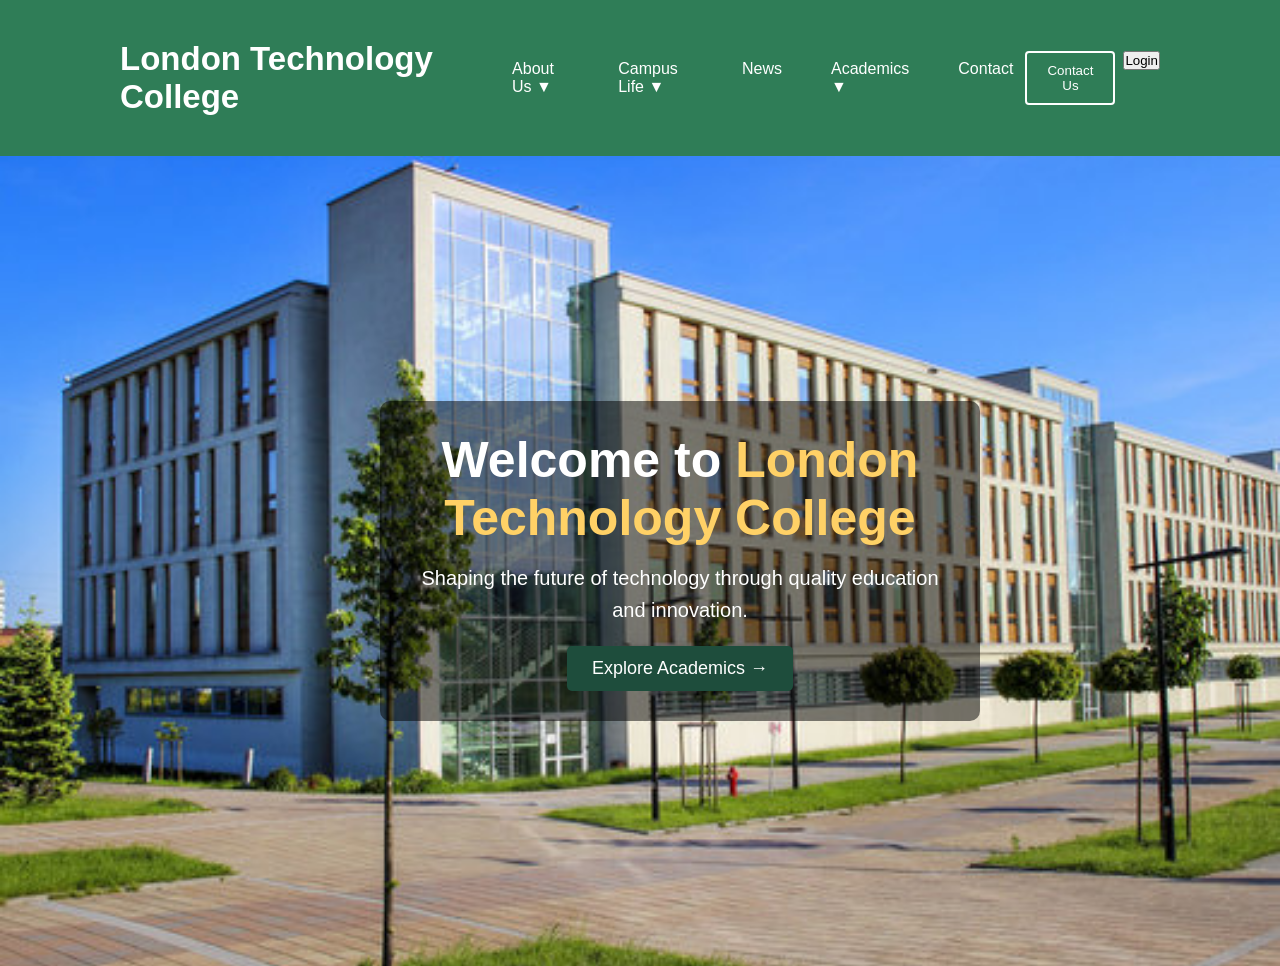
==== html/index.html @ 13e26b87 "change" ====
<!DOCTYPE html>
<html lang="en">
<head>
<meta charset="UTF-8">
<meta name="viewport" content="width=device-width, initial-scale=1.0">
<title>London Technology College</title>
<link rel="stylesheet" href="style.css">
</head>
<body>

<!-- NAVBAR -->
<header>
<div class="navbar">
  <div class="logo">
    <h2>London Technology College</h2>
  </div>

  <ul class="menu">
    <!-- About Us Dropdown -->
    <li class="dropdown">
      <a href="#">About Us ▼</a>
      <ul class="dropdown-menu">
        <li><a href="about.html">Our College</a></li>
        <li><a href="staff.html">Our Staff</a></li>
        <li><a href="mission.html">Mission</a></li>
      </ul>
    </li>

    <!-- Campus Life Dropdown -->
    <li class="dropdown">
      <a href="#">Campus Life ▼</a>
      <ul class="dropdown-menu">
        <li><a href="campus.html">Campus Overview</a></li>
        <li><a href="facilities.html">Facilities</a></li>
        <li><a href="clubs.html">Clubs & Activities</a></li>
      </ul>
    </li>

    <!-- News & Updates -->
    <li><a href="news.html">News</a></li>

    <!-- Academics / Admission -->
    <li class="dropdown">
      <a href="#">Academics ▼</a>
      <ul class="dropdown-menu">
        <li><a href="admission.html">Admission</a></li>
        <li><a href="programmes.html">Programmes</a></li>
        <li><a href="departments.html">Departments</a></li>
      </ul>
    </li>

    <!-- Contact -->
    <li><a href="contact.html">Contact</a></li>
  </ul>
  <div class="land-right-button">
      <a href="contact.html">
    <button class="contact-btn">Contact Us</button>
  </a>
        <a href="login.html">

      <button class="login-button">Login</button>
        </a>

  </div>


</div>
</header>

<!-- HERO SECTION -->
<section class="hero">
  <div class="hero-text">
    <h1>Welcome to <span>London Technology College</span></h1>
    <p>Shaping the future of technology through quality education and innovation.</p>
    <a href="admission.html" class="admission">Explore Academics →</a>
  </div>
</section>

</body>
</html>
---- html/style.css ----
*{
    margin:0;
    padding:0;
    box-sizing:border-box;
    font-family:Arial, Helvetica, sans-serif;
/* ---------- GLOBAL RESET ---------- */
:root{
       --bg: #0d1117;
    --surface: #161b22;
    --surface2: #1c2230;
    --border: rgba(255,255,255,0.08);
    --border-strong: rgba(255,255,255,0.15);
    --text: #e6edf3;
    --text-muted: #8b949e;
    --text-subtle: #484f58;
    --accent: #3b82f6;
    --accent-dim: rgba(59,130,246,0.12);
    --accent-dim2: rgba(59,130,246,0.2);
    --green: #3fb950;
    --green-dim: rgba(63,185,80,0.12);
    --red: #f85149;
    --red-dim: rgba(248,81,73,0.12);
    --amber: #d29922;
    --amber-dim: rgba(210,153,34,0.12);
    --purple: #a371f7;
    --purple-dim: rgba(163,113,247,0.12);
    --radius: 10px;
    --radius-sm: 6px;
    --sidebar-w: 240px;
    --header-h: 56px;
    --font: 'Segoe UI', system-ui, -apple-system, sans-serif;
    --font-mono: 'Cascadia Code', 'Fira Code', monospace;
}
* {
    margin: 0;
    padding: 0;
    box-sizing: border-box;
    font-family: Arial, Helvetica, sans-serif;
}

body{
    background:#f5f5f5;
}

/* ---------- HEADER / NAVBAR ---------- */
header{
    background:#2f7d57;
    padding:20px 60px;
}

.navbar{
    display:flex;
    align-items:center;
    justify-content:space-between;
}

.logo{
    color:white;
    font-size:22px;
    font-weight:bold;
}

.menu{
    display:flex;
    list-style:none;
    gap:30px;
}

.menu a{
    color:white;
    text-decoration:none;
    font-size:16px;
}

.menu a:hover{
    text-decoration:underline;
}

.contact-btn{
    padding:10px 20px;
    background:transparent;
    border:2px solid white;
    color:white;
    cursor:pointer;
    border-radius:4px;
}

/* ---------- HERO SECTION WITH BACKGROUND IMAGE ---------- */
.hero{
    height:90vh;
    display:flex;
    align-items:center;
    padding-left:80px;

    background-image:url("uni.jpg");
    background-size:cover;
    background-position:center;
    background-repeat:no-repeat;

    color:white;
}

.hero-text{
    max-width:600px;
    background:rgba(0,0,0,0.5);
    padding:30px;
    border-radius:10px;
}

.hero-text h1{
    font-size:60px;
}

.hero-text span{
    color:#ffd166;
}

.hero-text p{
    margin-top:15px;
    font-size:20px;
    line-height:1.6;
}

/* ---------- BUTTONS ---------- */
.buttons{
    margin-top:30px;
    display:flex;
    gap:20px;
}

.admission{
    padding:12px 25px;
    background:#1e4d3c;
    color:white;
    text-decoration:none;
    border-radius:5px;
    font-size:18px;
}

.academic-link{
    color:white;
    text-decoration:none;
    font-weight:bold;
    font-size:18px;
}

/* ---------- PROGRAMMES PAGE ---------- */
.programmes{
    display:flex;
    flex-wrap:wrap;
    justify-content:center;
    padding:40px;
    gap:25px;
}

.card{
    background:white;
    width:260px;
    padding:20px;
    border-radius:8px;
    box-shadow:0 2px 8px rgba(0,0,0,0.1);
    text-align:center;
}

.card h2{
    color:#0b3c6f;
    margin-bottom:10px;
    font-size:22px;
}

.card p{
    color:#555;
    margin-bottom:15px;
    font-size:16px;
}

.card a{
    display:inline-block;
    margin-top:10px;
    background:#0b3c6f;
    color:white;
    padding:10px 15px;
    text-decoration:none;
    border-radius:5px;
    font-size:16px;
}

.card a:hover{
    background:#145ea8;
}

/* ---------- REGISTER INTEREST FORM ---------- */
.interest{
    padding:40px;
    text-align:center;
}

.interest h2{
    margin-bottom:20px;
    font-size:28px;
}

.interest form{
    background:white;
    padding:25px;
    max-width:400px;
    margin:auto;
    border-radius:5px;
}

.interest input,
.interest select{
    width:100%;
    padding:10px;
    margin-top:5px;
    margin-bottom:15px;
    border:1px solid #ccc;
    border-radius:5px;
    font-size:16px;
}

.interest button{
    background:#0b3c6f;
    color:white;
    border:none;
    padding:12px;
    cursor:pointer;
    width:100%;
    border-radius:5px;
    font-size:16px;
}

.interest button:hover{
    background:#145ea8;
}

/* ---------- ERROR MESSAGES ---------- */
.error{
    color:red !important;      /* ensures errors appear in red */
    font-size:14px;
    display:block;
    margin-bottom:5px;
}

/* ---------- COURSE DETAIL PAGES ---------- */
.modules{
    max-width:800px;
    margin:40px auto;
    padding:30px;
    background:white;
    border-radius:10px;
    box-shadow:0 3px 10px rgba(0,0,0,0.1);
}

.modules h2{
    font-size:30px;
    color:#1e4d3c;
    margin-bottom:15px;
}

.modules p{
    font-size:20px;
    line-height:1.6;
    color:#333;
    margin-bottom:20px;
}

.modules ul{
    font-size:20px;
    padding-left:20px;
}

.modules li{
    margin-bottom:10px;
}

/* ---------- BACK / HOME BUTTON ---------- */
.back{
    display:inline-block;
    font-size:18px;
    padding:10px 20px;
    background:#1e4d3c;
    color:white;
    text-decoration:none;
    border-radius:5px;
    margin:0;         
    vertical-align:middle; 
}

.back:hover{
    background:#145ea8;
}

/* ---------- FOOTER ---------- */
footer{
    text-align:center;
    padding:20px;
    background:#ddd;
}

/* ---------- MOBILE RESPONSIVE ---------- */
@media(max-width:768px){

.hero{
    flex-direction:column;
    text-align:center;
    padding:40px;
}

.hero-text{
    width:100%;
}

.programmes{
    flex-direction:column;
    align-items:center;
}

}

/* ---------- CENTER REGISTER INTEREST AND SUCCESS MESSAGE ---------- */
.interest {
    display: flex;
    flex-direction: column;
    align-items: center;   /* centers form and heading horizontally */
    justify-content: center; /* optional: vertically centers content inside section */
    text-align: center;     /* centers heading and success messages */
}

#successMsg {
    font-size:16px;
    margin-top:10px;
    text-align:center;      /* ensures green success message is centered */
    font-weight:bold;
}

.success-text{
    color:green;           /* green color for success message */
}
/* ---------- DROPDOWN MENU ---------- */
.dropdown {
    position: relative;
}

.dropdown-menu {
    display: none;
    position: absolute;
    top: 100%;
    left: 0;
    background: white;
    list-style: none;
    min-width: 180px;
    border-radius: 5px;
    overflow: hidden;
    box-shadow: 0 4px 10px rgba(0,0,0,0.1);
}

.dropdown-menu li {
    border-bottom: 1px solid #eee;
}

.dropdown-menu li:last-child {
    border-bottom: none;
}

.dropdown-menu li a {
    color: #333;
    padding: 12px;
    display: block;
    text-decoration: none;
}

.dropdown-menu li a:hover {
    background: #f2f2f2;
}

/* Show dropdown on hover */
.dropdown:hover .dropdown-menu {
    display: block;
}
/* ---------- PAGE HERO ---------- */
.page-hero{
    background:#1e4d3c;
    color:white;
    text-align:center;
    padding:60px 20px;
}

.page-hero h1{
    font-size:40px;
}

.page-hero p{
    margin-top:10px;
    font-size:18px;
}

/* ---------- STAFF SECTION ---------- */
.staff-container{
    display:flex;
    justify-content:center;
    gap:25px;
    padding:50px;
    flex-wrap:wrap;
}

.staff-card{
    background:white;
    width:250px;
    padding:20px;
    border-radius:10px;
    text-align:center;
    box-shadow:0 4px 10px rgba(0,0,0,0.1);
}

.staff-card h3{
    color:#1e4d3c;
    margin-bottom:10px;
}

.staff-card p{
    color:#555;
    font-size:15px;
}

/* ---------- MISSION BOX ---------- */
.mission-box{
    max-width:800px;
    margin:40px auto;
    background:white;
    padding:30px;
    border-radius:10px;
    box-shadow:0 4px 10px rgba(0,0,0,0.1);
    font-size:18px;
    line-height:1.6;
}
/* NAVBAR */
.navbar{
    display:flex;
    align-items:center;
    justify-content:space-between;
    background:#2f7d57;
    padding:20px 60px;
}

.navbar .logo { color:white; font-size:22px; font-weight:bold; }

.menu{
    display:flex;
    list-style:none;
    gap:25px;
}

.menu li{
    position: relative;
}

.menu a{
    color:white;
    text-decoration:none;
    font-size:16px;
    padding:10px 12px;
    display:block;
}

.menu a:hover { text-decoration:underline; }

/* DROPDOWN MENU */
.dropdown:hover .dropdown-menu { display: block; }

.dropdown-menu {
    display:none;
    position:absolute;
    top:100%;
    left:0;
    background:white;
    min-width:180px;
    border-radius:5px;
    overflow:hidden;
    box-shadow:0 4px 10px rgba(0,0,0,0.1);
    z-index:10;
}

.dropdown-menu li { border-bottom:1px solid #eee; }
.dropdown-menu li:last-child { border-bottom:none; }

.dropdown-menu li a {
    color:#333;
    padding:12px;
}

.dropdown-menu li a:hover {
    background:#f2f2f2;
}

/* CONTACT BUTTON (optional highlight) */
.contact-btn{
    padding:10px 20px;
    background:transparent;
    border:2px solid white;
    color:white;
    cursor:pointer;
    border-radius:4px;
}

/* HERO */
.hero{
    height:90vh;
    display:flex;
    align-items:center;
    justify-content:center;
    background-image:url('uni.jpg');
    background-size:cover;
    background-position:center;
    color:white;
    text-align:center;
}

.hero h1 { font-size:50px; }
.hero span { color:#ffd166; }
.hero p { font-size:20px; margin-top:15px; }
.admission{
    margin-top:20px;
    display:inline-block;
    padding:12px 25px;
    background:#1e4d3c;
    color:white;
    border-radius:5px;
    font-size:18px;
    text-decoration:none;
}

/* RESPONSIVE */
.land-right-button{
    display: flex;
    justify-content: space-around;
    gap: 8px;
}
/* ---------- FOOTER ---------- */
footer {
    text-align: center;
    padding: 15px;
    background: #ddd;
}

/* ---------- TABLET BREAKPOINT ---------- */
@media(min-width: 769px) and (max-width: 1024px){
    .hero-text {
        padding: 20px;
    }
    .hero-text h1 {
        font-size: 2rem;
    }
    .hero-text p {
        font-size: 1rem;
    }
}

/* ---------- MOBILE BREAKPOINT ---------- */
@media(max-width:768px){
    .navbar{ flex-direction:column; gap:15px; }
    .menu{ flex-direction:column; gap:0; width:100%; }
    .dropdown-menu{ position:relative; top:0; left:0; }
    .hero{ height:60vh; }
}
/* NEWS CARDS */
.news-container {
    display:flex;
    flex-wrap:wrap;
    justify-content:center;
    gap:25px;
    padding:40px;
}

.news-card {
    background:white;
    width:280px;
    padding:20px;
    border-radius:10px;
    text-align:center;
    box-shadow:0 4px 10px rgba(0,0,0,0.1);
    transition: transform 0.3s, box-shadow 0.3s;
}

.news-card:hover {
    transform: translateY(-5px);
    box-shadow:0 8px 20px rgba(0,0,0,0.2);
}

.news-card h3 {
    color:#1e4d3c;
    margin-bottom:10px;
}

.news-card p {
    color:#555;
    font-size:15px;
    line-height:1.5;
}

/* CONTACT FORM */
.interest form {
    background:white;
    padding:30px;
    max-width:500px;
    margin:auto;
    border-radius:10px;
    box-shadow:0 4px 10px rgba(0,0,0,0.1);
}

.interest input, .interest textarea {
    width:100%;
    padding:12px;
    margin-bottom:15px;
    border:1px solid #ccc;
    border-radius:5px;
    font-size:16px;
}

.interest button {
    background:#1e4d3c;
    color:white;
    border:none;
    padding:12px;
    cursor:pointer;
    width:100%;
    border-radius:5px;
    font-size:16px;
    transition: background 0.3s;
}

.interest button:hover {
    background:#145ea8;
}
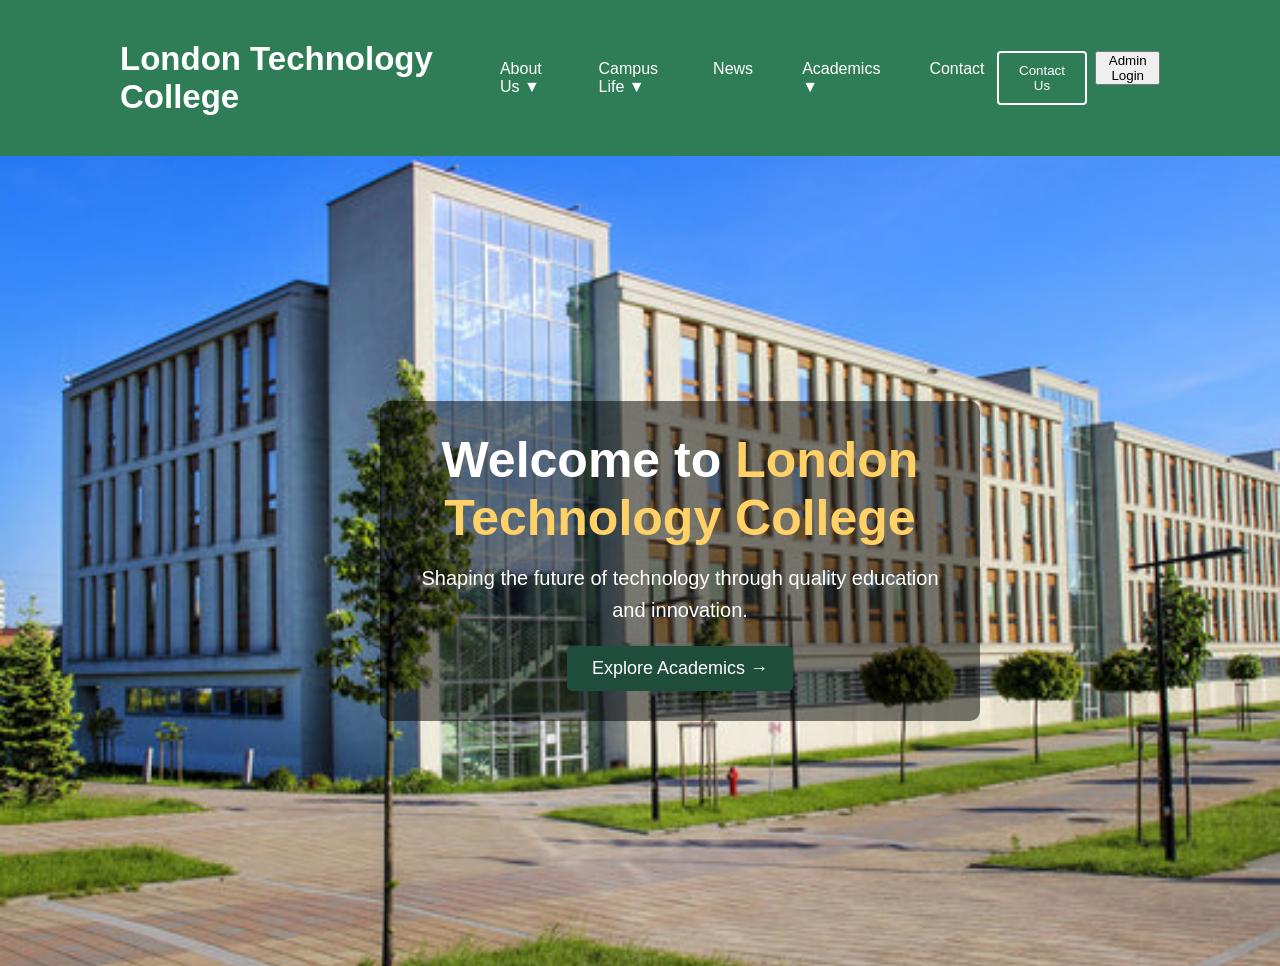
==== commit 32d4b675: "add class for login button to add css" ====
--- a/html/index.html
+++ b/html/index.html
@@ -57,8 +57,8 @@
     <button class="contact-btn">Contact Us</button>
   </a>
         <a href="login.html">
-
-      <button class="login-button">Login</button>
+          <button class="login-btn">          Admin Login
+</button>
         </a>
 
   </div>
